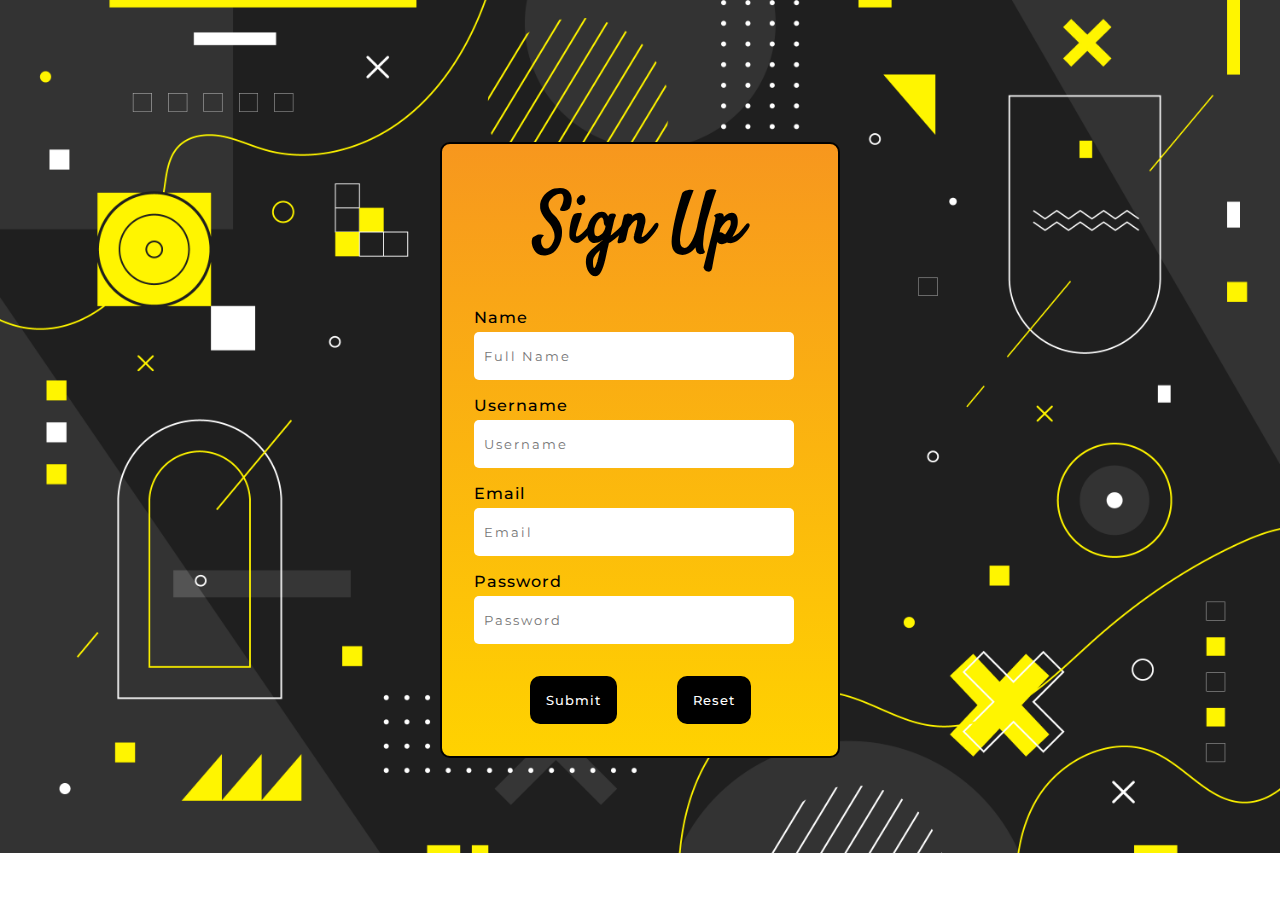
==== webforms/index.html @ 31d85d69 "Add files via upload" ====
<!DOCTYPE html>
<html lang="en">
<head>
    <meta charset="UTF-8">
    <meta name="viewport" content="width=device-width, initial-scale=1.0">
    <link rel="stylesheet" href="style.css">
    <link rel="preconnect" href="https://fonts.googleapis.com">
<link rel="preconnect" href="https://fonts.gstatic.com" crossorigin>
<link href="https://fonts.googleapis.com/css2?family=Montserrat:ital,wght@0,100..900;1,100..900&family=Satisfy&display=swap" rel="stylesheet">
    <title>Web Forms</title>
</head>
<body>
    <div class="container">
        <h2>Sign Up</h2>
        <div class="formContainer">
            <form action="get" method="post">
                <p>Name</p>
                <input type="text"placeholder="Full Name" required> 
                <p>Username</p>
                <input type="text" placeholder="Username" required> 
                <p>Email</p>
                <input type="email" name="" id="" placeholder="Email" required>
                <p>Password</p>
                <input type="password" placeholder="Password" required> 
                <div class="btnContainer">
                    <button type="submit" class="submit">Submit</button>
                    <button type="reset" class="reset">Reset</button>
                </div>
                
            </form>
        </div>
    </div>
</body>
</html>
---- webforms/style.css ----
*{
    margin: 0;
    padding: 0;
    box-sizing: border-box;
}
body{
 background-image:url(bg.jpg);
 background-repeat: no-repeat;
 background-size: cover;
}

.container{
    position: absolute;
    left: 50%;
    top: 50%;
    transform: translate(-50%,-50%);
    border: 2px solid black;
    padding: 2rem;
    border-radius: 10px;
    background:linear-gradient(#F7971E,#FFD200);
    width: 25rem;
    
}
.container h2{
    text-align: center;
    font-family: "Satisfy", cursive;
    font-style: normal;
    font-size:70px;
}
h2:hover, p:hover{
    color: #fff;
}

.formContainer{
    margin-top: 2rem;
    justify-content: center;
}
.formContainer p{
    margin-top: 1rem;
    font-family: "Montserrat", sans-serif;
    font-optical-sizing: auto;
    font-weight: 500;
    font-style: normal;
    letter-spacing: 1px;
}
.formContainer input{
    padding: 10px;
    margin-top: 5px;
    width: 20rem;
    height:3rem;
    border: none;
    border-radius: 5px;
    font-family: "Montserrat", sans-serif;
  font-optical-sizing: auto;
  font-style: normal;
  letter-spacing: 2px;
    
}

button{
    margin-top: 2rem;
    padding: 1rem;
    border-radius: 10px;
    border: none;
    margin-left: 3.5rem;
    font-family: "Montserrat", sans-serif;
    font-optical-sizing: auto;
    font-weight: 500;
    font-style: normal;
    letter-spacing: 1px;
    color:#fff;
    background-color: #000;
}

.submit:hover{
   background-color: #00a8ff;
}
.reset:hover{
    background-color: #e84118;
}
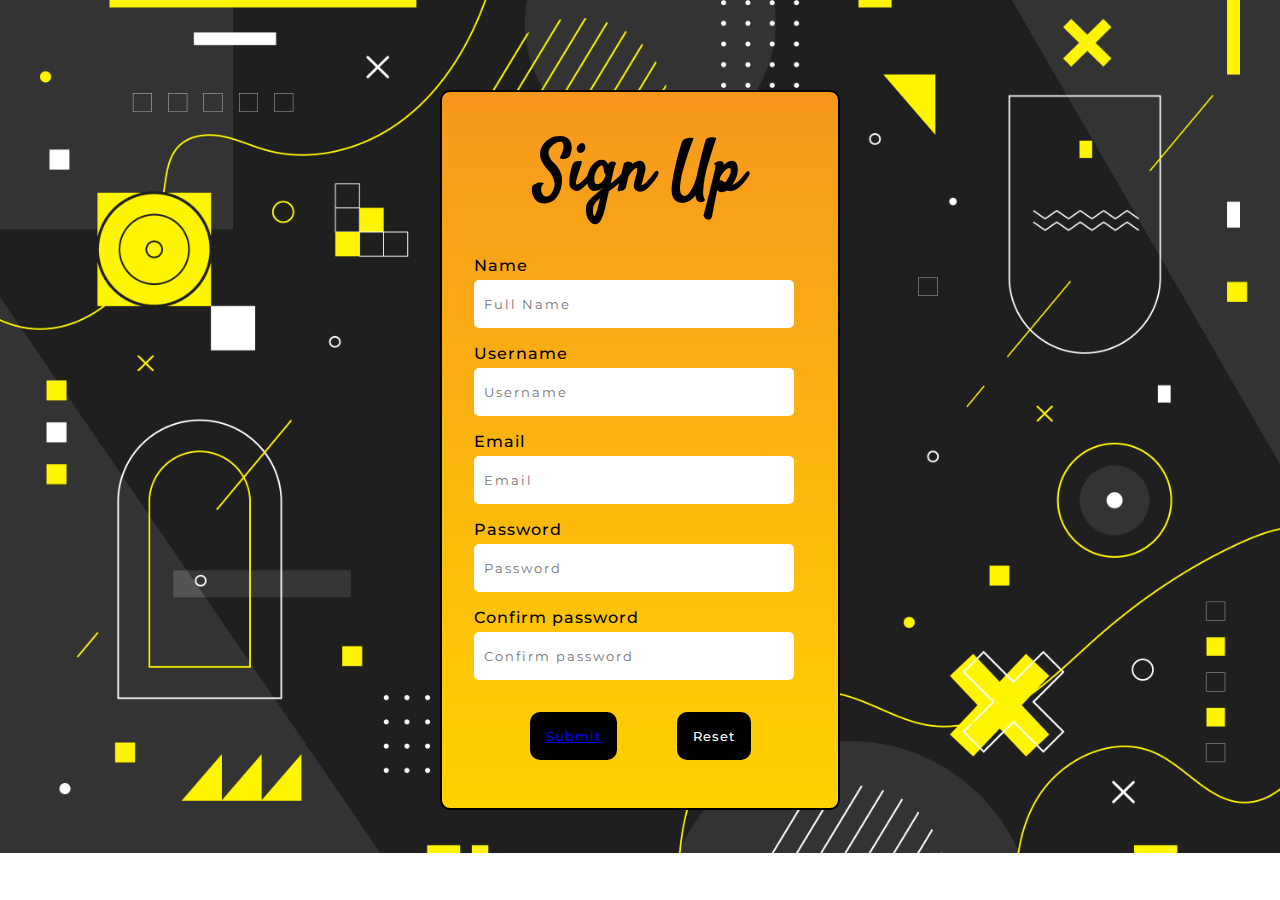
==== commit 5e1734bb: "Update index.html" ====
--- a/webforms/index.html
+++ b/webforms/index.html
@@ -13,22 +13,59 @@
     <div class="container">
         <h2>Sign Up</h2>
         <div class="formContainer">
-            <form action="get" method="post">
+            <form id="signupForm"
+            action="#"
+            method="post"
+            onsubmit="return validateForm()"
+          >
                 <p>Name</p>
-                <input type="text"placeholder="Full Name" required> 
+                <input type="text"placeholder="Full Name" required id="name"> 
                 <p>Username</p>
-                <input type="text" placeholder="Username" required> 
+                <input type="text" placeholder="Username" required id="username"> 
                 <p>Email</p>
-                <input type="email" name="" id="" placeholder="Email" required>
+                <input type="email" name="" id="email" placeholder="Email" required >
                 <p>Password</p>
-                <input type="password" placeholder="Password" required> 
+                <input type="password" placeholder="Password" required id="password" minlength="8">
+                <p>Confirm password</p>
+                <input type="password" placeholder="Confirm password" required id="confirmPassword" minlength="8"> 
                 <div class="btnContainer">
-                    <button type="submit" class="submit">Submit</button>
+                    <button type="submit" class="submit" value="Submit"> <a href="https://www.youtube.com/watch?v=xvFZjo5PgG0">Submit</a></button>
                     <button type="reset" class="reset">Reset</button>
                 </div>
                 
             </form>
+            <p class="error" id="errorMsg"></p>
         </div>
     </div>
+    <script>
+        function validateForm() {
+          // Validation logic here
+          var name = document.getElementById("name").value;
+          var email = document.getElementById("email").value;
+          var username = document.getElementById("username").value;
+          var password = document.getElementById("password").value;
+          var confirmPassword = document.getElementById("confirmPassword").value;
+  
+          if (
+            name === "" ||
+            email === "" ||
+            username === "" ||
+            password === "" ||
+            confirmPassword === ""
+          ) {
+            document.getElementById("errorMsg").innerHTML =
+              "Please fill in all required fields.";
+            return false;
+          }
+  
+          if (password !== confirmPassword) {
+            document.getElementById("errorMsg").innerHTML =
+              "Passwords do not match.";
+            return false;
+          }
+  
+          return true;
+        }
+      </script>
 </body>
-</html>+</html>
